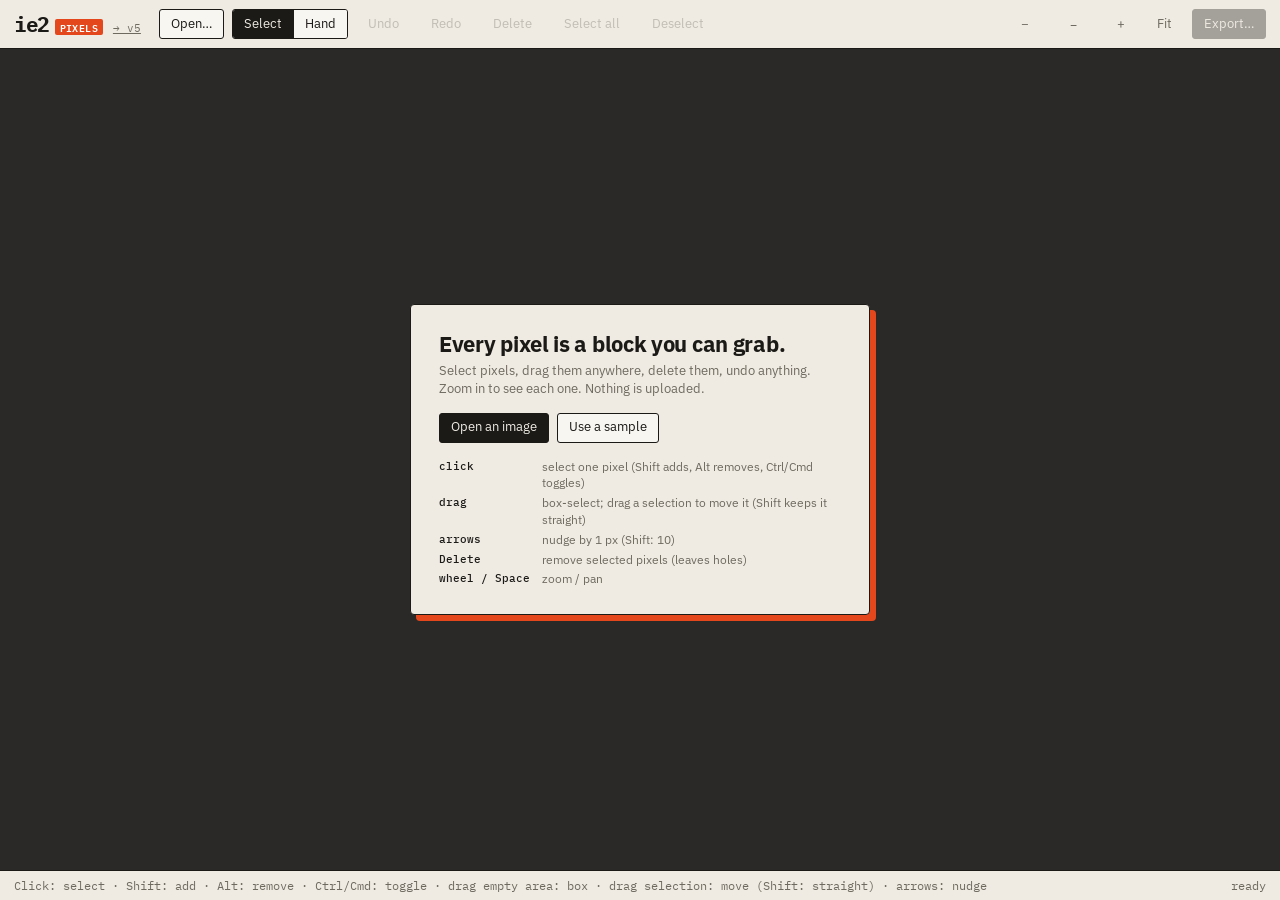
==== pixels/index.html @ 0f4d9f67 "pixels: make Shift/Alt/Ctrl selection work in Firefox — keyboard modifier state counts, browser text" ====
<!doctype html>
<html lang="en">
<head>
<meta charset="utf-8">
<meta name="viewport" content="width=device-width, initial-scale=1">
<title>ie2 pixels</title>
<meta name="description" content="Select, drag and delete individual pixels of an image. Runs in your browser; nothing is uploaded.">
<link rel="icon" href="data:image/svg+xml,%3Csvg xmlns='http://www.w3.org/2000/svg' viewBox='0 0 32 32'%3E%3Crect width='32' height='32' rx='6' fill='%231b1a17'/%3E%3Crect x='7' y='7' width='8' height='8' fill='%23e4471b'/%3E%3Crect x='17' y='7' width='8' height='8' fill='%23efebe3'/%3E%3Crect x='7' y='17' width='8' height='8' fill='%23efebe3'/%3E%3Crect x='19' y='19' width='8' height='8' fill='%23e4471b'/%3E%3C/svg%3E">
<link rel="preconnect" href="https://fonts.googleapis.com">
<link rel="preconnect" href="https://fonts.gstatic.com" crossorigin>
<link href="https://fonts.googleapis.com/css2?family=IBM+Plex+Mono:wght@400;500;600&family=IBM+Plex+Sans:wght@400;500;600;700&display=swap" rel="stylesheet">
<style>
:root {
  --paper: #efebe3; --card: #f8f6f1; --sunk: #e6e1d7; --ink: #1b1a17; --mute: #6f6a60; --faint: #9a9488;
  --rule: #d6d0c4; --acc: #e4471b; --stage: #2a2927;
  --sans: "IBM Plex Sans", system-ui, sans-serif; --mono: "IBM Plex Mono", ui-monospace, monospace;
  color-scheme: light;
}
* { box-sizing: border-box; }
html, body { height: 100%; margin: 0; }
body { -webkit-user-select: none; user-select: none; background: var(--paper); color: var(--ink); font: 13px/1.4 var(--sans); display: grid; grid-template-rows: auto minmax(0, 1fr) auto; overflow: hidden; }
button, input, select { font: inherit; color: inherit; }
button { cursor: pointer; }
.bar { display: flex; align-items: center; gap: 8px; padding: 9px 14px; border-bottom: 1.5px solid var(--ink); flex-wrap: wrap; }
.logo { display: flex; align-items: baseline; gap: 6px; margin-right: 10px; user-select: none; }
.logo b { font: 700 21px/1 var(--mono); letter-spacing: -1.5px; }
.logo span { font: 600 10px/1 var(--mono); background: var(--acc); color: #fff; padding: 3px 5px; border-radius: 2px; letter-spacing: .04em; }
.logo a { font: 400 11px/1 var(--mono); color: var(--mute); margin-left: 4px; }
.b { display: inline-flex; align-items: center; justify-content: center; gap: 6px; height: 30px; padding: 0 11px; border: 1.5px solid var(--ink); border-radius: 3px; background: var(--card); white-space: nowrap; user-select: none; }
.b:hover { background: #fff; }
.b.go { background: var(--ink); color: var(--paper); }
.b:disabled { opacity: .35; cursor: not-allowed; }
.b.q { border-color: transparent; background: transparent; color: var(--mute); }
.b.q:hover:not(:disabled) { color: var(--ink); background: var(--sunk); }
.seg { display: inline-flex; border: 1.5px solid var(--ink); border-radius: 3px; overflow: hidden; height: 30px; }
.seg button { border: 0; background: var(--card); padding: 0 11px; }
.seg button + button { border-left: 1.5px solid var(--ink); }
.seg button.on { background: var(--ink); color: var(--paper); }
.meta { font: 12px var(--mono); color: var(--mute); white-space: nowrap; overflow: hidden; text-overflow: ellipsis; min-width: 0; }
.grow { flex: 1; }
.stage { position: relative; overflow: hidden; background: var(--stage); touch-action: none; }
#view { position: absolute; inset: 0; width: 100%; height: 100%; display: block; cursor: crosshair; }
.stage.hand #view { cursor: grab; }
.stage.panning #view { cursor: grabbing; }
.stage.over-sel #view { cursor: move; }
.drop { position: absolute; inset: 0; display: grid; place-items: center; background: var(--stage); z-index: 5; }
.drop.gone { display: none; }
body.dragging .drop { display: grid; outline: 3px dashed var(--acc); outline-offset: -14px; }
.card { background: var(--paper); border: 1.5px solid var(--ink); box-shadow: 6px 6px 0 var(--acc); border-radius: 4px; padding: 26px 28px; max-width: 460px; }
.card h1 { margin: 0 0 6px; font: 700 22px/1.15 var(--sans); letter-spacing: -.3px; }
.card p { margin: 0 0 14px; color: var(--mute); }
.card .row { display: flex; gap: 8px; flex-wrap: wrap; }
.card dl { display: grid; grid-template-columns: auto 1fr; gap: 3px 12px; margin: 16px 0 0; font-size: 12px; color: var(--mute); }
.card dt { font: 500 11px var(--mono); color: var(--ink); }
.card dd { margin: 0; }
.exp { position: relative; display: inline-flex; }
.xpop { position: absolute; right: 0; top: calc(100% + 8px); z-index: 30; width: 310px; background: var(--card); border: 1.5px solid var(--ink); box-shadow: 4px 4px 0 var(--acc); border-radius: 4px; padding: 12px; display: grid; gap: 8px; }
.xpop[hidden] { display: none; }
.xpop h4 { margin: 0; font: 600 10.5px/1 var(--mono); letter-spacing: .12em; text-transform: uppercase; }
.xrow { display: grid; grid-template-columns: 82px minmax(0, 1fr); align-items: center; gap: 8px; font-size: 12px; color: var(--mute); }
.xrow[hidden] { display: none; }
.xrow select { height: 28px; font-size: 12px; border: 1px solid var(--ink); border-radius: 3px; background: var(--card); min-width: 0; }
.xrow .qv { display: grid; grid-template-columns: minmax(0, 1fr) 30px; gap: 6px; align-items: center; color: var(--ink); font: 12px var(--mono); }
.xrow input[type=color] { width: 44px; height: 26px; border: 1px solid var(--ink); border-radius: 3px; padding: 1px; background: var(--card); }
.xnote { margin: 0; color: var(--mute); font-size: 11.5px; line-height: 1.35; }
input[type=range] { accent-color: var(--acc); width: 100%; }
.foot { display: flex; align-items: center; gap: 14px; padding: 6px 14px; border-top: 1.5px solid var(--ink); font: 11.5px var(--mono); color: var(--mute); min-height: 30px; white-space: nowrap; overflow: hidden; }
.foot .hint { flex: 1; overflow: hidden; text-overflow: ellipsis; }
#status.err { color: var(--acc); }
.swatch { display: inline-block; width: 10px; height: 10px; border: 1px solid var(--ink); vertical-align: -1px; margin-right: 4px; }
@media (max-width: 760px) { .meta { order: 9; flex-basis: 100%; } .foot .hint { display: none; } }
</style>
</head>
<body>
<header class="bar">
  <div class="logo"><b>ie2</b><span>PIXELS</span><a href="../v5/">→ v5</a></div>
  <button class="b" id="open" type="button">Open…</button>
  <input id="file" type="file" accept="image/*" hidden>
  <div class="seg" id="tools"><button type="button" data-t="select" class="on" title="Select and move (V)">Select</button><button type="button" data-t="hand" title="Pan (H, or hold Space)">Hand</button></div>
  <button class="b q" id="undo" type="button" title="Undo (Ctrl/Cmd+Z)" disabled>Undo</button>
  <button class="b q" id="redo" type="button" title="Redo (Ctrl/Cmd+Shift+Z)" disabled>Redo</button>
  <button class="b q" id="del" type="button" title="Delete selected pixels (Delete)" disabled>Delete</button>
  <button class="b q" id="all" type="button" title="Select all (Ctrl/Cmd+A)" disabled>Select all</button>
  <button class="b q" id="none" type="button" title="Deselect (Esc)" disabled>Deselect</button>
  <div class="meta" id="meta"></div>
  <div class="grow"></div>
  <button class="b q" id="zout" type="button" title="Zoom out (−)">−</button>
  <span class="meta" id="zv" style="min-width:48px;text-align:center">–</span>
  <button class="b q" id="zin" type="button" title="Zoom in (+)">+</button>
  <button class="b q" id="zfit" type="button" title="Fit (F)">Fit</button>
  <div class="exp">
    <button class="b go" id="save" type="button" disabled>Export…</button>
    <div class="xpop" id="xpop" hidden>
      <h4>Save as</h4>
      <div class="xrow"><span>Format</span><select id="xfmt"><option value="png">PNG (keeps holes transparent)</option><option value="jpg">JPG</option></select></div>
      <div class="xrow xj"><span>Quality</span><span class="qv"><input id="xq" type="range" min="50" max="100" step="1" value="92" aria-label="JPG quality"><b id="xqv">92</b></span></div>
      <div class="xrow xj"><span>Colour</span><select id="xsub"><option value="444">4:4:4 · full colour (best)</option><option value="422">4:2:2 · half colour</option><option value="420">4:2:0 · quarter colour</option></select></div>
      <div class="xrow xj"><span>Hole fill</span><input id="xbg" type="color" value="#ffffff" aria-label="Colour for deleted pixels"></div>
      <p class="xnote xj" id="xnote">JPG can't store transparency, so deleted pixels are filled with this colour.</p>
      <button class="b go" id="xsave" type="button">Save file</button>
    </div>
  </div>
</header>

<section class="stage" id="stage">
  <canvas id="view" draggable="false"></canvas>
  <div class="drop" id="drop">
    <div class="card">
      <h1>Every pixel is a block you can grab.</h1>
      <p>Select pixels, drag them anywhere, delete them, undo anything. Zoom in to see each one. Nothing is uploaded.</p>
      <div class="row"><button class="b go" id="open2" type="button">Open an image</button><button class="b" id="sample" type="button">Use a sample</button></div>
      <dl>
        <dt>click</dt><dd>select one pixel (Shift adds, Alt removes, Ctrl/Cmd toggles)</dd>
        <dt>drag</dt><dd>box-select; drag a selection to move it (Shift keeps it straight)</dd>
        <dt>arrows</dt><dd>nudge by 1 px (Shift: 10)</dd>
        <dt>Delete</dt><dd>remove selected pixels (leaves holes)</dd>
        <dt>wheel / Space</dt><dd>zoom / pan</dd>
      </dl>
    </div>
  </div>
</section>

<footer class="foot">
  <span class="hint">Click: select · Shift: add · Alt: remove · Ctrl/Cmd: toggle · drag empty area: box · drag selection: move (Shift: straight) · arrows: nudge</span>
  <span id="hover"></span>
  <span id="selinfo"></span>
  <span id="status">ready</span>
</footer>

<script src="../v5/core.js?b=14"></script>
<script src="../v5/export.js?b=14"></script>
<script src="pixels.js?b=14"></script>
</body>
</html>
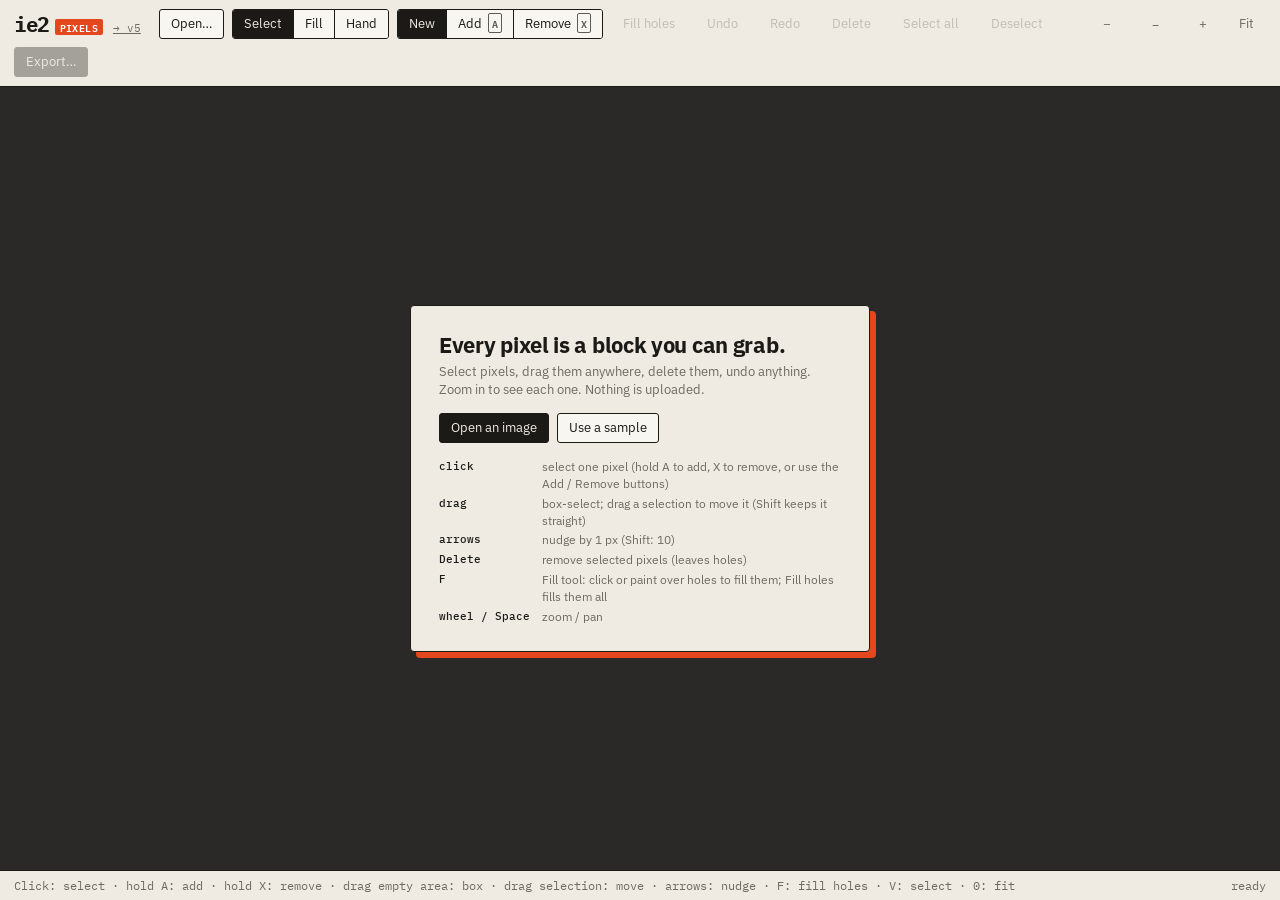
==== commit 5d14bb93: "pixels: Add/Remove selection buttons and hold-A / hold-X keys; Fill tool (brush over empty pixels, f" ====
--- a/pixels/index.html
+++ b/pixels/index.html
@@ -36,6 +36,12 @@
 .seg button { border: 0; background: var(--card); padding: 0 11px; }
 .seg button + button { border-left: 1.5px solid var(--ink); }
 .seg button.on { background: var(--ink); color: var(--paper); }
+kbd { font: 600 10px var(--mono); border: 1px solid currentColor; border-radius: 2px; padding: 0 3px; margin-left: 3px; opacity: .7; }
+.fopts { display: inline-flex; gap: 6px; align-items: center; }
+.fopts[hidden], .seg[hidden] { display: none; }
+.fopts select { height: 30px; border: 1.5px solid var(--ink); border-radius: 3px; background: var(--card); padding: 0 6px; }
+.fopts input[type=color] { width: 36px; height: 30px; border: 1.5px solid var(--ink); border-radius: 3px; padding: 1px; background: var(--card); }
+.stage.filling #view { cursor: cell; }
 .meta { font: 12px var(--mono); color: var(--mute); white-space: nowrap; overflow: hidden; text-overflow: ellipsis; min-width: 0; }
 .grow { flex: 1; }
 .stage { position: relative; overflow: hidden; background: var(--stage); touch-action: none; }
@@ -76,7 +82,14 @@
   <div class="logo"><b>ie2</b><span>PIXELS</span><a href="../v5/">→ v5</a></div>
   <button class="b" id="open" type="button">Open…</button>
   <input id="file" type="file" accept="image/*" hidden>
-  <div class="seg" id="tools"><button type="button" data-t="select" class="on" title="Select and move (V)">Select</button><button type="button" data-t="hand" title="Pan (H, or hold Space)">Hand</button></div>
+  <div class="seg" id="tools"><button type="button" data-t="select" class="on" title="Select and move (V)">Select</button><button type="button" data-t="fill" title="Fill empty pixels (F)">Fill</button><button type="button" data-t="hand" title="Pan (H, or hold Space)">Hand</button></div>
+  <div class="seg" id="smode" title="What a click or box does"><button type="button" data-m="replace" class="on" title="Click / box makes a new selection">New</button><button type="button" data-m="add" title="Click / box adds to the selection (or hold A)">Add <kbd>A</kbd></button><button type="button" data-m="sub" title="Click / box removes from the selection (or hold X)">Remove <kbd>X</kbd></button></div>
+  <div class="fopts" id="fopts" hidden>
+    <select id="brush" title="Brush size"><option value="1">1 px</option><option value="3">3 px</option><option value="7">7 px</option><option value="15">15 px</option><option value="31">31 px</option></select>
+    <select id="fsrc" title="What empty pixels are filled with"><option value="near">from surrounding colours</option><option value="colour">with a colour</option></select>
+    <input id="fcol" type="color" value="#ffffff" hidden aria-label="Fill colour">
+  </div>
+  <button class="b q" id="fillholes" type="button" title="Fill every empty pixel in the selection (or the whole image) from its surroundings" disabled>Fill holes</button>
   <button class="b q" id="undo" type="button" title="Undo (Ctrl/Cmd+Z)" disabled>Undo</button>
   <button class="b q" id="redo" type="button" title="Redo (Ctrl/Cmd+Shift+Z)" disabled>Redo</button>
   <button class="b q" id="del" type="button" title="Delete selected pixels (Delete)" disabled>Delete</button>
@@ -87,7 +100,7 @@
   <button class="b q" id="zout" type="button" title="Zoom out (−)">−</button>
   <span class="meta" id="zv" style="min-width:48px;text-align:center">–</span>
   <button class="b q" id="zin" type="button" title="Zoom in (+)">+</button>
-  <button class="b q" id="zfit" type="button" title="Fit (F)">Fit</button>
+  <button class="b q" id="zfit" type="button" title="Fit (0)">Fit</button>
   <div class="exp">
     <button class="b go" id="save" type="button" disabled>Export…</button>
     <div class="xpop" id="xpop" hidden>
@@ -110,10 +123,11 @@
       <p>Select pixels, drag them anywhere, delete them, undo anything. Zoom in to see each one. Nothing is uploaded.</p>
       <div class="row"><button class="b go" id="open2" type="button">Open an image</button><button class="b" id="sample" type="button">Use a sample</button></div>
       <dl>
-        <dt>click</dt><dd>select one pixel (Shift adds, Alt removes, Ctrl/Cmd toggles)</dd>
+        <dt>click</dt><dd>select one pixel (hold A to add, X to remove, or use the Add / Remove buttons)</dd>
         <dt>drag</dt><dd>box-select; drag a selection to move it (Shift keeps it straight)</dd>
         <dt>arrows</dt><dd>nudge by 1 px (Shift: 10)</dd>
         <dt>Delete</dt><dd>remove selected pixels (leaves holes)</dd>
+        <dt>F</dt><dd>Fill tool: click or paint over holes to fill them; Fill holes fills them all</dd>
         <dt>wheel / Space</dt><dd>zoom / pan</dd>
       </dl>
     </div>
@@ -121,14 +135,14 @@
 </section>
 
 <footer class="foot">
-  <span class="hint">Click: select · Shift: add · Alt: remove · Ctrl/Cmd: toggle · drag empty area: box · drag selection: move (Shift: straight) · arrows: nudge</span>
+  <span class="hint">Click: select · hold A: add · hold X: remove · drag empty area: box · drag selection: move · arrows: nudge · F: fill holes · V: select · 0: fit</span>
   <span id="hover"></span>
   <span id="selinfo"></span>
   <span id="status">ready</span>
 </footer>
 
-<script src="../v5/core.js?b=14"></script>
-<script src="../v5/export.js?b=14"></script>
-<script src="pixels.js?b=14"></script>
+<script src="../v5/core.js?b=15"></script>
+<script src="../v5/export.js?b=15"></script>
+<script src="pixels.js?b=15"></script>
 </body>
 </html>
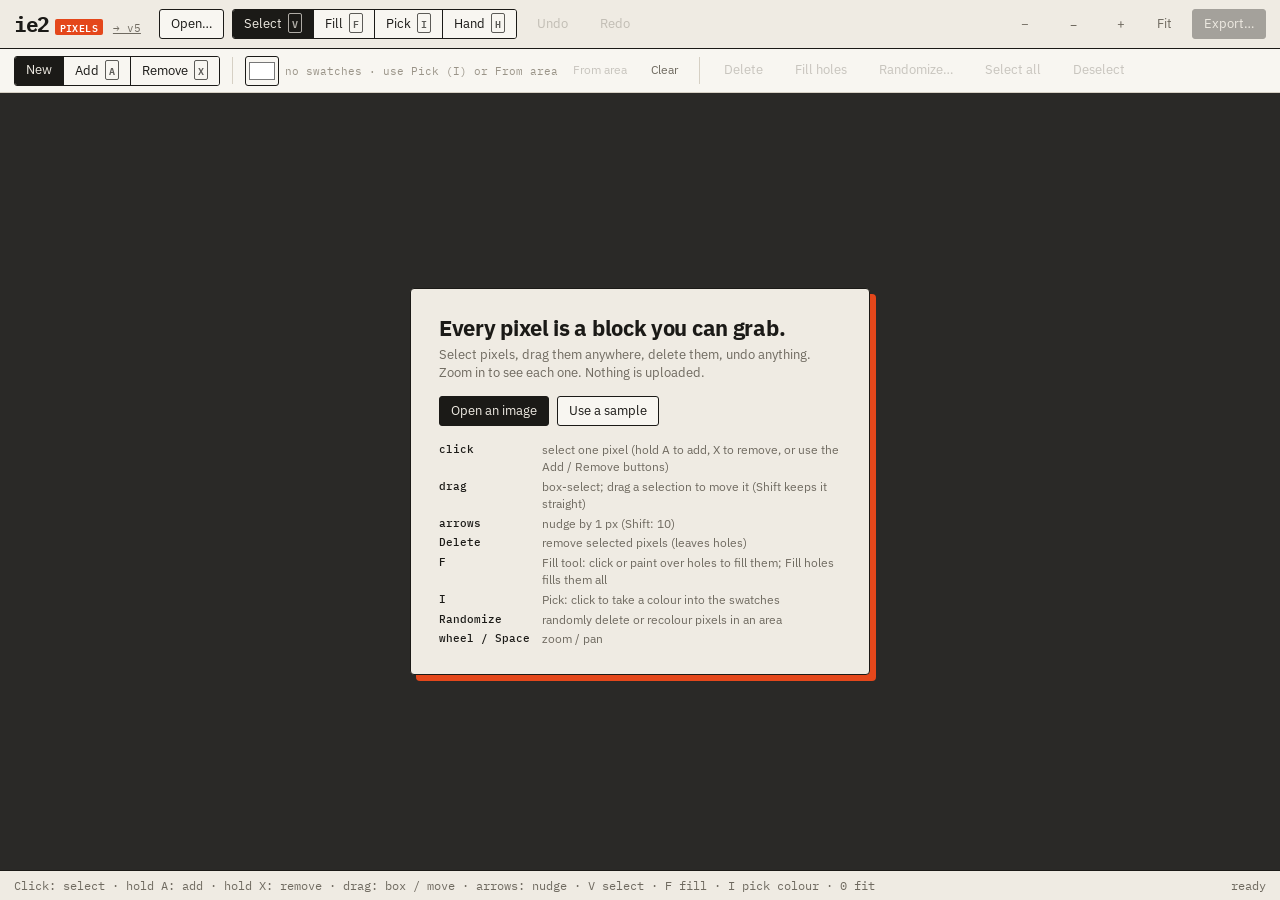
==== commit d61c8cbb: "pixels: colour picker and swatches (pick, from area, current colour), fills from swatches, Randomize" ====
--- a/pixels/index.html
+++ b/pixels/index.html
@@ -18,7 +18,7 @@
 }
 * { box-sizing: border-box; }
 html, body { height: 100%; margin: 0; }
-body { -webkit-user-select: none; user-select: none; background: var(--paper); color: var(--ink); font: 13px/1.4 var(--sans); display: grid; grid-template-rows: auto minmax(0, 1fr) auto; overflow: hidden; }
+body { -webkit-user-select: none; user-select: none; background: var(--paper); color: var(--ink); font: 13px/1.4 var(--sans); display: grid; grid-template-rows: auto auto minmax(0, 1fr) auto; overflow: hidden; }
 button, input, select { font: inherit; color: inherit; }
 button { cursor: pointer; }
 .bar { display: flex; align-items: center; gap: 8px; padding: 9px 14px; border-bottom: 1.5px solid var(--ink); flex-wrap: wrap; }
@@ -42,6 +42,19 @@
 .fopts select { height: 30px; border: 1.5px solid var(--ink); border-radius: 3px; background: var(--card); padding: 0 6px; }
 .fopts input[type=color] { width: 36px; height: 30px; border: 1.5px solid var(--ink); border-radius: 3px; padding: 1px; background: var(--card); }
 .stage.filling #view { cursor: cell; }
+.stage.picking #view { cursor: copy; }
+.bar.sub { border-bottom: 1px solid var(--rule); padding: 6px 14px; background: var(--card); min-height: 44px; }
+.sep { width: 1px; align-self: stretch; background: var(--rule); margin: 2px 4px; }
+.pal { display: inline-flex; align-items: center; gap: 6px; }
+.pal input[type=color] { width: 34px; height: 30px; border: 1.5px solid var(--ink); border-radius: 3px; padding: 1px; background: var(--card); cursor: pointer; }
+.sws { display: inline-flex; gap: 3px; flex-wrap: wrap; max-width: 330px; }
+.sws:empty::before { content: 'no swatches · use Pick (I) or From area'; font: 11px var(--mono); color: var(--faint); }
+.swc { width: 20px; height: 20px; border: 1px solid rgba(0,0,0,.35); border-radius: 3px; padding: 0; }
+.swc.on { outline: 2px solid var(--acc); outline-offset: 1px; }
+.b.sm { height: 26px; padding: 0 8px; font-size: 12px; }
+.xpop.left { left: 0; right: auto; }
+.row2 { display: flex; gap: 8px; }
+.row2 .b { flex: 1; }
 .meta { font: 12px var(--mono); color: var(--mute); white-space: nowrap; overflow: hidden; text-overflow: ellipsis; min-width: 0; }
 .grow { flex: 1; }
 .stage { position: relative; overflow: hidden; background: var(--stage); touch-action: none; }
@@ -82,19 +95,9 @@
   <div class="logo"><b>ie2</b><span>PIXELS</span><a href="../v5/">→ v5</a></div>
   <button class="b" id="open" type="button">Open…</button>
   <input id="file" type="file" accept="image/*" hidden>
-  <div class="seg" id="tools"><button type="button" data-t="select" class="on" title="Select and move (V)">Select</button><button type="button" data-t="fill" title="Fill empty pixels (F)">Fill</button><button type="button" data-t="hand" title="Pan (H, or hold Space)">Hand</button></div>
-  <div class="seg" id="smode" title="What a click or box does"><button type="button" data-m="replace" class="on" title="Click / box makes a new selection">New</button><button type="button" data-m="add" title="Click / box adds to the selection (or hold A)">Add <kbd>A</kbd></button><button type="button" data-m="sub" title="Click / box removes from the selection (or hold X)">Remove <kbd>X</kbd></button></div>
-  <div class="fopts" id="fopts" hidden>
-    <select id="brush" title="Brush size"><option value="1">1 px</option><option value="3">3 px</option><option value="7">7 px</option><option value="15">15 px</option><option value="31">31 px</option></select>
-    <select id="fsrc" title="What empty pixels are filled with"><option value="near">from surrounding colours</option><option value="colour">with a colour</option></select>
-    <input id="fcol" type="color" value="#ffffff" hidden aria-label="Fill colour">
-  </div>
-  <button class="b q" id="fillholes" type="button" title="Fill every empty pixel in the selection (or the whole image) from its surroundings" disabled>Fill holes</button>
+  <div class="seg" id="tools"><button type="button" data-t="select" class="on" title="Select and move (V)">Select <kbd>V</kbd></button><button type="button" data-t="fill" title="Fill empty pixels (F)">Fill <kbd>F</kbd></button><button type="button" data-t="pick" title="Pick a colour from the image into the swatches (I)">Pick <kbd>I</kbd></button><button type="button" data-t="hand" title="Pan (H, or hold Space)">Hand <kbd>H</kbd></button></div>
   <button class="b q" id="undo" type="button" title="Undo (Ctrl/Cmd+Z)" disabled>Undo</button>
   <button class="b q" id="redo" type="button" title="Redo (Ctrl/Cmd+Shift+Z)" disabled>Redo</button>
-  <button class="b q" id="del" type="button" title="Delete selected pixels (Delete)" disabled>Delete</button>
-  <button class="b q" id="all" type="button" title="Select all (Ctrl/Cmd+A)" disabled>Select all</button>
-  <button class="b q" id="none" type="button" title="Deselect (Esc)" disabled>Deselect</button>
   <div class="meta" id="meta"></div>
   <div class="grow"></div>
   <button class="b q" id="zout" type="button" title="Zoom out (−)">−</button>
@@ -114,6 +117,38 @@
     </div>
   </div>
 </header>
+<nav class="bar sub">
+  <div class="seg" id="smode" title="What a click or box does"><button type="button" data-m="replace" class="on" title="Click / box makes a new selection">New</button><button type="button" data-m="add" title="Click / box adds to the selection (or hold A)">Add <kbd>A</kbd></button><button type="button" data-m="sub" title="Click / box removes from the selection (or hold X)">Remove <kbd>X</kbd></button></div>
+  <div class="fopts" id="fopts" hidden>
+    <select id="brush" title="Brush size"><option value="1">1 px</option><option value="3">3 px</option><option value="7">7 px</option><option value="15">15 px</option><option value="31">31 px</option></select>
+    <select id="fsrc" title="What empty pixels are filled with"><option value="near">from surrounding colours</option><option value="colour">with the current colour</option><option value="swatches">with random swatches</option></select>
+  </div>
+  <span class="sep"></span>
+  <div class="pal" title="Swatches: click to use, right-click to remove">
+    <input id="fcol" type="color" value="#ffffff" aria-label="Current colour" title="Current colour">
+    <div class="sws" id="sws"></div>
+    <button class="b q sm" id="swarea" type="button" title="Fill the swatches with the main colours of the selection (or the whole image)" disabled>From area</button>
+    <button class="b q sm" id="swclear" type="button" title="Remove all swatches">Clear</button>
+  </div>
+  <span class="sep"></span>
+  <button class="b q" id="del" type="button" title="Delete selected pixels (Delete)" disabled>Delete</button>
+  <button class="b q" id="fillholes" type="button" title="Fill every empty pixel in the selection (or the whole image) from its surroundings" disabled>Fill holes</button>
+  <div class="exp">
+    <button class="b q" id="rnd" type="button" title="Randomly delete or replace pixels in the selection (or the whole image)" disabled>Randomize…</button>
+    <div class="xpop left" id="rpop" hidden>
+      <h4>Randomize pixels</h4>
+      <p class="xnote" id="rarea"></p>
+      <div class="xrow"><span>Amount</span><span class="qv"><input id="ramt" type="range" min="1" max="100" step="1" value="30" aria-label="Share of pixels changed"><b id="ramtv">30%</b></span></div>
+      <div class="xrow"><span>Deleted</span><span class="qv"><input id="rdel" type="range" min="0" max="100" step="1" value="30" aria-label="Share of changed pixels deleted"><b id="rdelv">30%</b></span></div>
+      <div class="xrow"><span>Replace with</span><select id="rsrc"><option value="near">nearby pixels</option><option value="swatches">swatches</option><option value="mix">nearby + swatches</option></select></div>
+      <div class="xrow"><span>Reach</span><span class="qv"><input id="rreach" type="range" min="1" max="40" step="1" value="4" aria-label="How far replacement colours come from"><b id="rreachv">4</b></span></div>
+      <p class="xnote">Of the pixels it picks, “Deleted” become empty and the rest take a colour from a random pixel within “Reach”, or from your swatches.</p>
+      <div class="row2"><button class="b go" id="rapply" type="button">Apply</button><button class="b" id="rroll" type="button" title="Undo the last randomize and roll new dice" disabled>Re-roll</button></div>
+    </div>
+  </div>
+  <button class="b q" id="all" type="button" title="Select all (Ctrl/Cmd+A)" disabled>Select all</button>
+  <button class="b q" id="none" type="button" title="Deselect (Esc)" disabled>Deselect</button>
+</nav>
 
 <section class="stage" id="stage">
   <canvas id="view" draggable="false"></canvas>
@@ -128,6 +163,8 @@
         <dt>arrows</dt><dd>nudge by 1 px (Shift: 10)</dd>
         <dt>Delete</dt><dd>remove selected pixels (leaves holes)</dd>
         <dt>F</dt><dd>Fill tool: click or paint over holes to fill them; Fill holes fills them all</dd>
+        <dt>I</dt><dd>Pick: click to take a colour into the swatches</dd>
+        <dt>Randomize</dt><dd>randomly delete or recolour pixels in an area</dd>
         <dt>wheel / Space</dt><dd>zoom / pan</dd>
       </dl>
     </div>
@@ -135,14 +172,14 @@
 </section>
 
 <footer class="foot">
-  <span class="hint">Click: select · hold A: add · hold X: remove · drag empty area: box · drag selection: move · arrows: nudge · F: fill holes · V: select · 0: fit</span>
+  <span class="hint">Click: select · hold A: add · hold X: remove · drag: box / move · arrows: nudge · V select · F fill · I pick colour · 0 fit</span>
   <span id="hover"></span>
   <span id="selinfo"></span>
   <span id="status">ready</span>
 </footer>
 
-<script src="../v5/core.js?b=15"></script>
-<script src="../v5/export.js?b=15"></script>
-<script src="pixels.js?b=15"></script>
+<script src="../v5/core.js?b=17"></script>
+<script src="../v5/export.js?b=17"></script>
+<script src="pixels.js?b=17"></script>
 </body>
 </html>
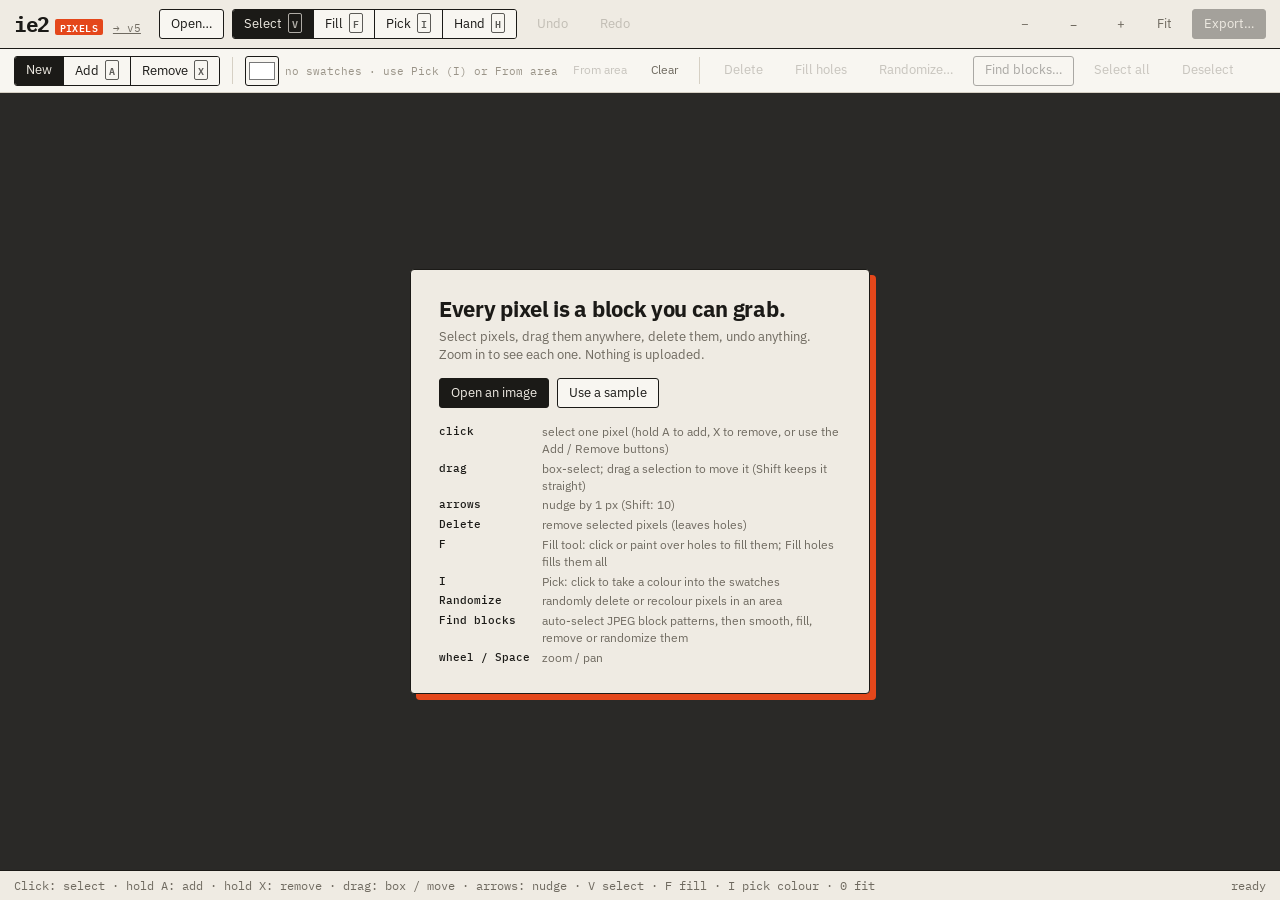
==== commit 6a85177f: "pixels: Find blocks — auto-select JPEG block patterns, then smooth, fill, remove or randomize Co-Aut" ====
--- a/pixels/index.html
+++ b/pixels/index.html
@@ -55,6 +55,11 @@
 .xpop.left { left: 0; right: auto; }
 .row2 { display: flex; gap: 8px; }
 .row2 .b { flex: 1; }
+.row4 { display: grid; grid-template-columns: repeat(4, minmax(0, 1fr)); gap: 6px; }
+.row4 .b { padding: 0 4px; font-size: 12px; }
+.xpop.wide { width: 360px; max-width: calc(100vw - 24px); }
+.xrow.chk { grid-template-columns: auto minmax(0, 1fr); cursor: pointer; color: var(--ink); }
+.xnote.res { color: var(--ink); font: 11.5px/1.4 var(--mono); }
 .meta { font: 12px var(--mono); color: var(--mute); white-space: nowrap; overflow: hidden; text-overflow: ellipsis; min-width: 0; }
 .grow { flex: 1; }
 .stage { position: relative; overflow: hidden; background: var(--stage); touch-action: none; }
@@ -146,6 +151,23 @@
       <div class="row2"><button class="b go" id="rapply" type="button">Apply</button><button class="b" id="rroll" type="button" title="Undo the last randomize and roll new dice" disabled>Re-roll</button></div>
     </div>
   </div>
+  <div class="exp">
+    <button class="b" id="fb" type="button" title="Search the image for JPEG block patterns and select them" disabled>Find blocks…</button>
+    <div class="xpop left wide" id="fbpop" hidden>
+      <h4>Find JPEG blocks</h4>
+      <p class="xnote">Scans every 8×8 JPEG block for the two kinds of damage: striped / checkered “barcode” blocks, and flat blocks that step in brightness at the block border. Matches become the selection (New / Add / Remove apply).</p>
+      <div class="xrow"><span>Sensitivity</span><span class="qv"><input id="fbsens" type="range" min="0" max="100" step="1" value="50" aria-label="Sensitivity"><b id="fbsensv">50</b></span></div>
+      <div class="xrow"><span>Look for</span><select id="fbkind"><option value="both">stripes + flat steps</option><option value="stripes">stripes / checkers only</option><option value="steps">flat steps only</option></select></div>
+      <div class="xrow"><span>Grow</span><span class="qv"><input id="fbgrow" type="range" min="0" max="6" step="1" value="1" aria-label="Grow the found areas"><b id="fbgrowv">1 px</b></span></div>
+      <label class="xrow chk"><input id="fbwithin" type="checkbox"><span>Only search inside the current selection</span></label>
+      <button class="b go" id="fbfind" type="button">Find &amp; select</button>
+      <p class="xnote res" id="fbres">Nothing searched yet.</p>
+      <h4>Then</h4>
+      <div class="row4"><button class="b" id="fbsmooth" type="button" title="Blur the selected pixels into each other and their surroundings" disabled>Smooth</button><button class="b" id="fbfill" type="button" title="Replace the selected pixels using the fill source below" disabled>Fill</button><button class="b" id="fbdel" type="button" title="Delete the selected pixels" disabled>Remove</button><button class="b" id="fbrnd" type="button" title="Open Randomize for the selected pixels" disabled>Randomize…</button></div>
+      <div class="xrow"><span>Smooth radius</span><span class="qv"><input id="fbsig" type="range" min="1" max="8" step="0.5" value="2" aria-label="Smooth radius"><b id="fbsigv">2 px</b></span></div>
+      <div class="xrow"><span>Fill from</span><select id="fbsrc"><option value="near">surrounding colours</option><option value="colour">the current colour</option><option value="swatches">random swatches</option></select></div>
+    </div>
+  </div>
   <button class="b q" id="all" type="button" title="Select all (Ctrl/Cmd+A)" disabled>Select all</button>
   <button class="b q" id="none" type="button" title="Deselect (Esc)" disabled>Deselect</button>
 </nav>
@@ -165,6 +187,7 @@
         <dt>F</dt><dd>Fill tool: click or paint over holes to fill them; Fill holes fills them all</dd>
         <dt>I</dt><dd>Pick: click to take a colour into the swatches</dd>
         <dt>Randomize</dt><dd>randomly delete or recolour pixels in an area</dd>
+        <dt>Find blocks</dt><dd>auto-select JPEG block patterns, then smooth, fill, remove or randomize them</dd>
         <dt>wheel / Space</dt><dd>zoom / pan</dd>
       </dl>
     </div>
@@ -178,8 +201,8 @@
   <span id="status">ready</span>
 </footer>
 
-<script src="../v5/core.js?b=17"></script>
-<script src="../v5/export.js?b=17"></script>
-<script src="pixels.js?b=17"></script>
+<script src="../v5/core.js?b=18"></script>
+<script src="../v5/export.js?b=18"></script>
+<script src="pixels.js?b=18"></script>
 </body>
 </html>
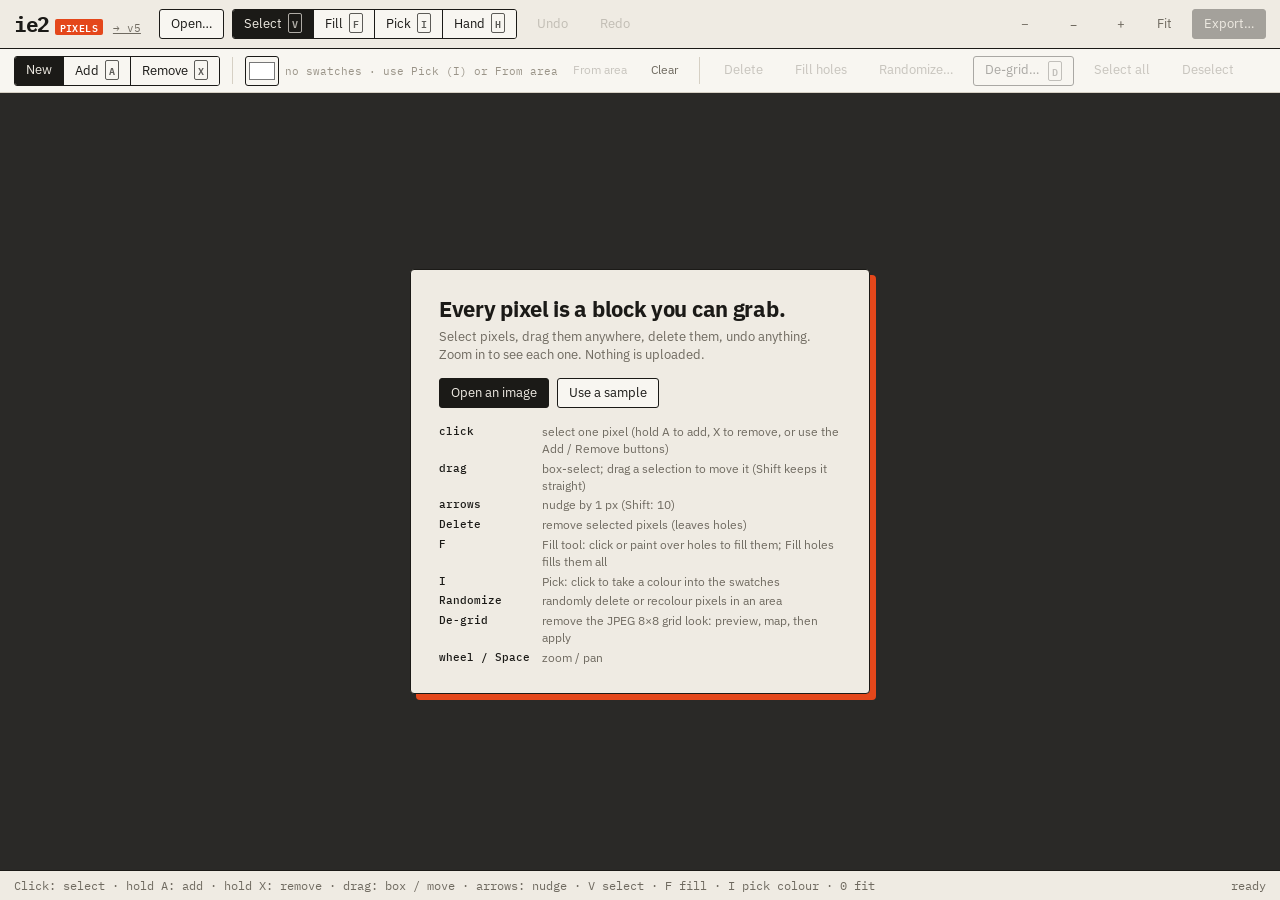
==== commit 37b1863a: "pixels: De-grid — remove the JPEG 8x8 grid look by re-texturing, replaces Find blocks Measures the g" ====
--- a/pixels/index.html
+++ b/pixels/index.html
@@ -60,6 +60,14 @@
 .xpop.wide { width: 360px; max-width: calc(100vw - 24px); }
 .xrow.chk { grid-template-columns: auto minmax(0, 1fr); cursor: pointer; color: var(--ink); }
 .xnote.res { color: var(--ink); font: 11.5px/1.4 var(--mono); }
+.dock { position: absolute; top: 10px; right: 10px; width: 330px; max-width: calc(100% - 20px); max-height: calc(100% - 20px); overflow: auto; z-index: 5; background: var(--card); border: 1.5px solid var(--ink); border-radius: 4px; box-shadow: 0 8px 24px rgba(0,0,0,.18); padding: 12px; display: grid; gap: 8px; }
+.dock[hidden] { display: none; }
+.dhead { display: flex; align-items: center; justify-content: space-between; }
+.dhead h4 { margin: 0; }
+.dock .wide { width: 100%; }
+.seg.full { display: flex; } .seg.full button { flex: 1; }
+.key { display: inline-block; width: 10px; height: 10px; border-radius: 2px; vertical-align: -1px; }
+.key.k1 { background: rgba(228,71,27,.75); } .key.k2 { background: rgba(30,170,220,.85); }
 .meta { font: 12px var(--mono); color: var(--mute); white-space: nowrap; overflow: hidden; text-overflow: ellipsis; min-width: 0; }
 .grow { flex: 1; }
 .stage { position: relative; overflow: hidden; background: var(--stage); touch-action: none; }
@@ -151,29 +159,28 @@
       <div class="row2"><button class="b go" id="rapply" type="button">Apply</button><button class="b" id="rroll" type="button" title="Undo the last randomize and roll new dice" disabled>Re-roll</button></div>
     </div>
   </div>
-  <div class="exp">
-    <button class="b" id="fb" type="button" title="Search the image for JPEG block patterns and select them" disabled>Find blocks…</button>
-    <div class="xpop left wide" id="fbpop" hidden>
-      <h4>Find JPEG blocks</h4>
-      <p class="xnote">Scans every 8×8 JPEG block for the two kinds of damage: striped / checkered “barcode” blocks, and flat blocks that step in brightness at the block border. Matches become the selection (New / Add / Remove apply).</p>
-      <div class="xrow"><span>Sensitivity</span><span class="qv"><input id="fbsens" type="range" min="0" max="100" step="1" value="50" aria-label="Sensitivity"><b id="fbsensv">50</b></span></div>
-      <div class="xrow"><span>Look for</span><select id="fbkind"><option value="both">stripes + flat steps</option><option value="stripes">stripes / checkers only</option><option value="steps">flat steps only</option></select></div>
-      <div class="xrow"><span>Grow</span><span class="qv"><input id="fbgrow" type="range" min="0" max="6" step="1" value="1" aria-label="Grow the found areas"><b id="fbgrowv">1 px</b></span></div>
-      <label class="xrow chk"><input id="fbwithin" type="checkbox"><span>Only search inside the current selection</span></label>
-      <button class="b go" id="fbfind" type="button">Find &amp; select</button>
-      <p class="xnote res" id="fbres">Nothing searched yet.</p>
-      <h4>Then</h4>
-      <div class="row4"><button class="b" id="fbsmooth" type="button" title="Blur the selected pixels into each other and their surroundings" disabled>Smooth</button><button class="b" id="fbfill" type="button" title="Replace the selected pixels using the fill source below" disabled>Fill</button><button class="b" id="fbdel" type="button" title="Delete the selected pixels" disabled>Remove</button><button class="b" id="fbrnd" type="button" title="Open Randomize for the selected pixels" disabled>Randomize…</button></div>
-      <div class="xrow"><span>Smooth radius</span><span class="qv"><input id="fbsig" type="range" min="1" max="8" step="0.5" value="2" aria-label="Smooth radius"><b id="fbsigv">2 px</b></span></div>
-      <div class="xrow"><span>Fill from</span><select id="fbsrc"><option value="near">surrounding colours</option><option value="colour">the current colour</option><option value="swatches">random swatches</option></select></div>
-    </div>
-  </div>
+  <button class="b" id="dg" type="button" title="Remove the JPEG 8×8 grid look (D)" disabled>De-grid… <kbd>D</kbd></button>
   <button class="b q" id="all" type="button" title="Select all (Ctrl/Cmd+A)" disabled>Select all</button>
   <button class="b q" id="none" type="button" title="Deselect (Esc)" disabled>Deselect</button>
 </nav>
 
 <section class="stage" id="stage">
   <canvas id="view" draggable="false"></canvas>
+  <aside class="dock" id="dgpop" hidden>
+    <div class="dhead"><h4>De-grid · JPEG blocks</h4><button class="b q sm" id="dgclose" type="button" title="Close (keeps the preview until you Apply or Cancel)">✕</button></div>
+    <p class="xnote">Finds the JPEG 8×8 grid and replaces the stamped texture inside each cell with continuous grain of the same strength and grain size. Light, shading, colour, lines and edges stay. Nothing is blurred and no pixels are copied.</p>
+    <button class="b go wide" id="dgrun" type="button">Preview</button>
+    <p class="xnote res" id="dgres">Not run yet.</p>
+    <div class="seg full" id="dgview" role="group" aria-label="Show"><button type="button" data-v="orig">Original</button><button type="button" data-v="result" class="on">Result</button><button type="button" data-v="map">Map</button></div>
+    <p class="xnote"><i class="key k1"></i> grid found, re-textured &nbsp; <i class="key k2"></i> kept (lines, edges). Hold <kbd>C</kbd> to flip to the original.</p>
+    <div class="xrow"><span>Strength</span><span class="qv"><input id="dgstr" type="range" min="0" max="100" step="5" value="100" aria-label="Strength"><b id="dgstrv">100%</b></span></div>
+    <div class="xrow"><span>Grain amount</span><span class="qv"><input id="dgamt" type="range" min="50" max="150" step="5" value="100" aria-label="Grain amount"><b id="dgamtv">100%</b></span></div>
+    <div class="xrow"><span>Grain size</span><span class="qv"><input id="dgsize" type="range" min="50" max="200" step="5" value="100" aria-label="Grain size"><b id="dgsizev">100%</b></span></div>
+    <div class="xrow"><span>Keep detail</span><span class="qv"><input id="dgprot" type="range" min="1" max="5" step="0.25" value="2.5" aria-label="Keep detail"><b id="dgprotv">2.5</b></span></div>
+    <label class="xrow chk"><input id="dgsel" type="checkbox"><span>Only inside the selection (soft edge)</span></label>
+    <div class="row2"><button class="b" id="dgseed" type="button" title="Same settings, new random grain" disabled>New grain</button><button class="b" id="dgselect" type="button" title="Select where the grid was found (New / Add / Remove apply)" disabled>Select grid areas</button></div>
+    <div class="row2"><button class="b" id="dgcancel" type="button" disabled>Cancel</button><button class="b go" id="dgapply" type="button" disabled>Apply</button></div>
+  </aside>
   <div class="drop" id="drop">
     <div class="card">
       <h1>Every pixel is a block you can grab.</h1>
@@ -187,7 +194,7 @@
         <dt>F</dt><dd>Fill tool: click or paint over holes to fill them; Fill holes fills them all</dd>
         <dt>I</dt><dd>Pick: click to take a colour into the swatches</dd>
         <dt>Randomize</dt><dd>randomly delete or recolour pixels in an area</dd>
-        <dt>Find blocks</dt><dd>auto-select JPEG block patterns, then smooth, fill, remove or randomize them</dd>
+        <dt>De-grid</dt><dd>remove the JPEG 8×8 grid look: preview, map, then apply</dd>
         <dt>wheel / Space</dt><dd>zoom / pan</dd>
       </dl>
     </div>
@@ -201,8 +208,9 @@
   <span id="status">ready</span>
 </footer>
 
-<script src="../v5/core.js?b=18"></script>
-<script src="../v5/export.js?b=18"></script>
-<script src="pixels.js?b=18"></script>
+<script src="../v5/core.js?b=20"></script>
+<script src="../v5/export.js?b=20"></script>
+<script src="degrid.js?b=20"></script>
+<script src="pixels.js?b=20"></script>
 </body>
 </html>
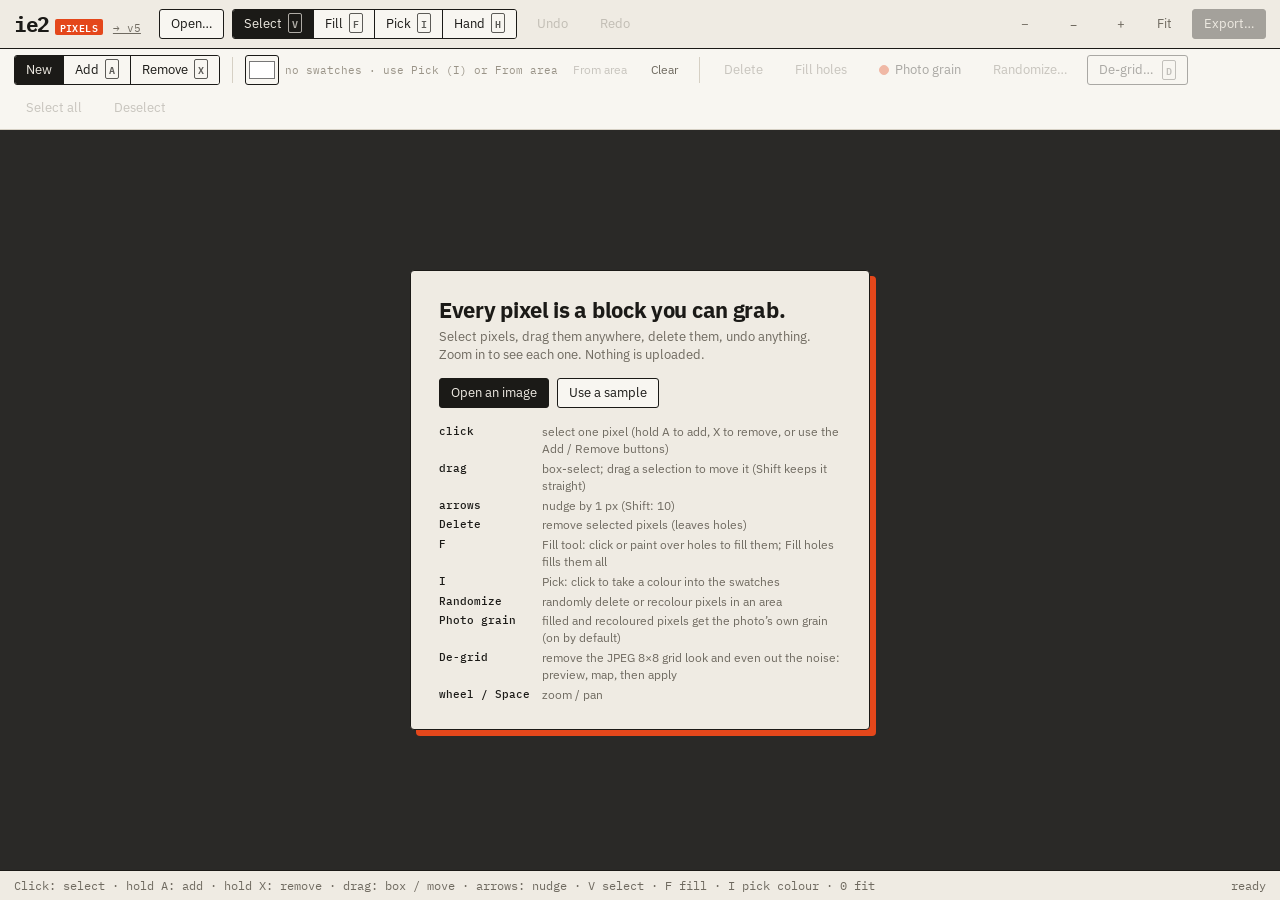
==== commit 90f47120: "pixels: even noise across the photo — De-grid matches the photo's own grain level, Photo grain for f" ====
--- a/pixels/index.html
+++ b/pixels/index.html
@@ -67,7 +67,9 @@
 .dock .wide { width: 100%; }
 .seg.full { display: flex; } .seg.full button { flex: 1; }
 .key { display: inline-block; width: 10px; height: 10px; border-radius: 2px; vertical-align: -1px; }
-.key.k1 { background: rgba(228,71,27,.75); } .key.k2 { background: rgba(30,170,220,.85); }
+.key.k1 { background: rgba(228,71,27,.75); } .key.k2 { background: rgba(30,170,220,.85); } .key.k3 { background: rgba(245,200,40,.85); }
+.b.tg::before { content: ''; width: 8px; height: 8px; border-radius: 50%; border: 1.5px solid currentColor; }
+.b.tg.on { color: var(--ink); } .b.tg.on::before { background: var(--acc); border-color: var(--acc); }
 .meta { font: 12px var(--mono); color: var(--mute); white-space: nowrap; overflow: hidden; text-overflow: ellipsis; min-width: 0; }
 .grow { flex: 1; }
 .stage { position: relative; overflow: hidden; background: var(--stage); touch-action: none; }
@@ -146,6 +148,7 @@
   <span class="sep"></span>
   <button class="b q" id="del" type="button" title="Delete selected pixels (Delete)" disabled>Delete</button>
   <button class="b q" id="fillholes" type="button" title="Fill every empty pixel in the selection (or the whole image) from its surroundings" disabled>Fill holes</button>
+  <button class="b q tg" id="grain" type="button" aria-pressed="true" title="Photo grain: Fill, Fill holes and Randomize give the pixels they make the photo’s own grain (same strength per brightness, same grain size), so they don’t look smooth or speckled. Click to turn off for plain colours." disabled>Photo grain</button>
   <div class="exp">
     <button class="b q" id="rnd" type="button" title="Randomly delete or replace pixels in the selection (or the whole image)" disabled>Randomize…</button>
     <div class="xpop left" id="rpop" hidden>
@@ -155,7 +158,7 @@
       <div class="xrow"><span>Deleted</span><span class="qv"><input id="rdel" type="range" min="0" max="100" step="1" value="30" aria-label="Share of changed pixels deleted"><b id="rdelv">30%</b></span></div>
       <div class="xrow"><span>Replace with</span><select id="rsrc"><option value="near">nearby pixels</option><option value="swatches">swatches</option><option value="mix">nearby + swatches</option></select></div>
       <div class="xrow"><span>Reach</span><span class="qv"><input id="rreach" type="range" min="1" max="40" step="1" value="4" aria-label="How far replacement colours come from"><b id="rreachv">4</b></span></div>
-      <p class="xnote">Of the pixels it picks, “Deleted” become empty and the rest take a colour from a random pixel within “Reach”, or from your swatches.</p>
+      <p class="xnote">Of the pixels it picks, “Deleted” become empty and the rest take a colour from a random pixel within “Reach”, or from your swatches. With Photo grain on, a new colour is the smooth colour there plus grain matched to the photo, so it doesn’t leave stray dots.</p>
       <div class="row2"><button class="b go" id="rapply" type="button">Apply</button><button class="b" id="rroll" type="button" title="Undo the last randomize and roll new dice" disabled>Re-roll</button></div>
     </div>
   </div>
@@ -168,14 +171,15 @@
   <canvas id="view" draggable="false"></canvas>
   <aside class="dock" id="dgpop" hidden>
     <div class="dhead"><h4>De-grid · JPEG blocks</h4><button class="b q sm" id="dgclose" type="button" title="Close (keeps the preview until you Apply or Cancel)">✕</button></div>
-    <p class="xnote">Finds the JPEG 8×8 grid and replaces the stamped texture inside each cell with continuous grain of the same strength and grain size. Light, shading, colour, lines and edges stay. Nothing is blurred and no pixels are copied.</p>
+    <p class="xnote">Finds the JPEG 8×8 grid and replaces the stamped texture inside each cell with continuous grain at the photo’s own level for that brightness. Areas JPEG left too quiet get grain added; areas that are already fine and real texture are left alone. Light, shading, colour, lines and edges stay. Nothing is blurred and no pixels are copied.</p>
     <button class="b go wide" id="dgrun" type="button">Preview</button>
     <p class="xnote res" id="dgres">Not run yet.</p>
     <div class="seg full" id="dgview" role="group" aria-label="Show"><button type="button" data-v="orig">Original</button><button type="button" data-v="result" class="on">Result</button><button type="button" data-v="map">Map</button></div>
-    <p class="xnote"><i class="key k1"></i> grid found, re-textured &nbsp; <i class="key k2"></i> kept (lines, edges). Hold <kbd>C</kbd> to flip to the original.</p>
+    <p class="xnote"><i class="key k1"></i> grid found, re-textured &nbsp; <i class="key k3"></i> too quiet, grain added &nbsp; <i class="key k2"></i> kept (lines, edges). Hold <kbd>C</kbd> to flip to the original.</p>
     <div class="xrow"><span>Strength</span><span class="qv"><input id="dgstr" type="range" min="0" max="100" step="5" value="100" aria-label="Strength"><b id="dgstrv">100%</b></span></div>
     <div class="xrow"><span>Grain amount</span><span class="qv"><input id="dgamt" type="range" min="50" max="150" step="5" value="100" aria-label="Grain amount"><b id="dgamtv">100%</b></span></div>
     <div class="xrow"><span>Grain size</span><span class="qv"><input id="dgsize" type="range" min="50" max="200" step="5" value="100" aria-label="Grain size"><b id="dgsizev">100%</b></span></div>
+    <div class="xrow"><span>Even out noise</span><span class="qv"><input id="dgeven" type="range" min="0" max="100" step="5" value="100" aria-label="Even out noise"><b id="dgevenv">100%</b></span></div>
     <div class="xrow"><span>Keep detail</span><span class="qv"><input id="dgprot" type="range" min="1" max="5" step="0.25" value="2.5" aria-label="Keep detail"><b id="dgprotv">2.5</b></span></div>
     <label class="xrow chk"><input id="dgsel" type="checkbox"><span>Only inside the selection (soft edge)</span></label>
     <div class="row2"><button class="b" id="dgseed" type="button" title="Same settings, new random grain" disabled>New grain</button><button class="b" id="dgselect" type="button" title="Select where the grid was found (New / Add / Remove apply)" disabled>Select grid areas</button></div>
@@ -194,7 +198,8 @@
         <dt>F</dt><dd>Fill tool: click or paint over holes to fill them; Fill holes fills them all</dd>
         <dt>I</dt><dd>Pick: click to take a colour into the swatches</dd>
         <dt>Randomize</dt><dd>randomly delete or recolour pixels in an area</dd>
-        <dt>De-grid</dt><dd>remove the JPEG 8×8 grid look: preview, map, then apply</dd>
+        <dt>Photo grain</dt><dd>filled and recoloured pixels get the photo’s own grain (on by default)</dd>
+        <dt>De-grid</dt><dd>remove the JPEG 8×8 grid look and even out the noise: preview, map, then apply</dd>
         <dt>wheel / Space</dt><dd>zoom / pan</dd>
       </dl>
     </div>
@@ -208,9 +213,9 @@
   <span id="status">ready</span>
 </footer>
 
-<script src="../v5/core.js?b=20"></script>
-<script src="../v5/export.js?b=20"></script>
-<script src="degrid.js?b=20"></script>
-<script src="pixels.js?b=20"></script>
+<script src="../v5/core.js?b=21"></script>
+<script src="../v5/export.js?b=21"></script>
+<script src="degrid.js?b=21"></script>
+<script src="pixels.js?b=21"></script>
 </body>
 </html>
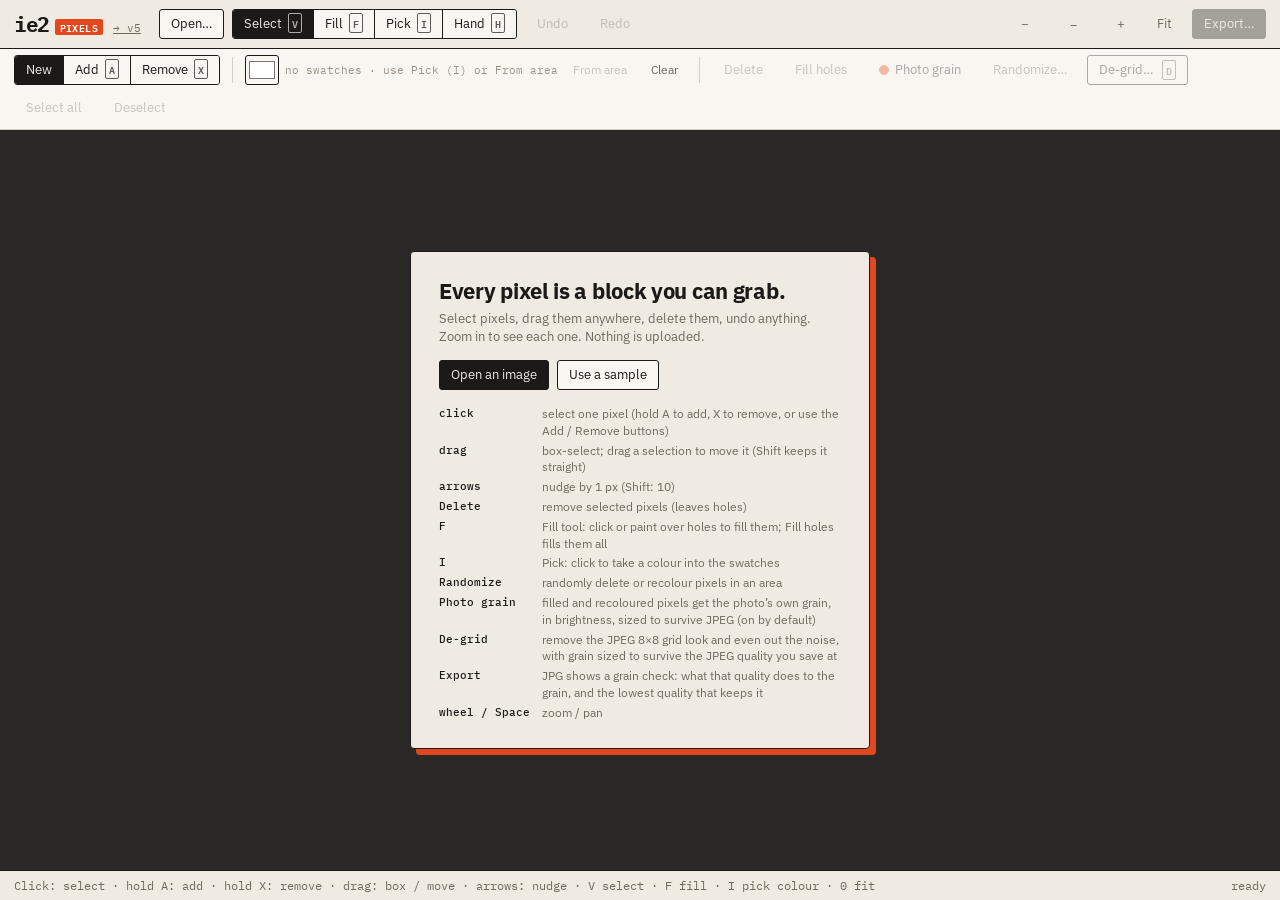
==== commit 381cbe77: "pixels: grain built to survive JPEG — survival-sized brightness grain, boundary-aware JPG export, gr" ====
--- a/pixels/index.html
+++ b/pixels/index.html
@@ -128,6 +128,8 @@
       <div class="xrow xj"><span>Colour</span><select id="xsub"><option value="444">4:4:4 · full colour (best)</option><option value="422">4:2:2 · half colour</option><option value="420">4:2:0 · quarter colour</option></select></div>
       <div class="xrow xj"><span>Hole fill</span><input id="xbg" type="color" value="#ffffff" aria-label="Colour for deleted pixels"></div>
       <p class="xnote xj" id="xnote">JPG can't store transparency, so deleted pixels are filled with this colour.</p>
+      <p class="xnote res xj" id="xchk">Grain check runs when you pick JPG.</p>
+      <button class="b sm xj" id="xuse" type="button" hidden>Use q—</button>
       <button class="b go" id="xsave" type="button">Save file</button>
     </div>
   </div>
@@ -171,14 +173,15 @@
   <canvas id="view" draggable="false"></canvas>
   <aside class="dock" id="dgpop" hidden>
     <div class="dhead"><h4>De-grid · JPEG blocks</h4><button class="b q sm" id="dgclose" type="button" title="Close (keeps the preview until you Apply or Cancel)">✕</button></div>
-    <p class="xnote">Finds the JPEG 8×8 grid and replaces the stamped texture inside each cell with continuous grain at the photo’s own level for that brightness. Areas JPEG left too quiet get grain added; areas that are already fine and real texture are left alone. Light, shading, colour, lines and edges stay. Nothing is blurred and no pixels are copied.</p>
+    <p class="xnote">Finds the JPEG 8×8 grid and replaces the stamped texture inside each cell with continuous grain at the photo’s own level for that brightness, sized so it survives a JPEG save at the quality below (the same as the export’s JPG quality). Areas JPEG left too quiet get grain added; areas that are already fine and real texture are left alone. Light, shading, colour, lines and edges stay. Nothing is blurred and no pixels are copied.</p>
     <button class="b go wide" id="dgrun" type="button">Preview</button>
     <p class="xnote res" id="dgres">Not run yet.</p>
     <div class="seg full" id="dgview" role="group" aria-label="Show"><button type="button" data-v="orig">Original</button><button type="button" data-v="result" class="on">Result</button><button type="button" data-v="map">Map</button></div>
     <p class="xnote"><i class="key k1"></i> grid found, re-textured &nbsp; <i class="key k3"></i> too quiet, grain added &nbsp; <i class="key k2"></i> kept (lines, edges). Hold <kbd>C</kbd> to flip to the original.</p>
     <div class="xrow"><span>Strength</span><span class="qv"><input id="dgstr" type="range" min="0" max="100" step="5" value="100" aria-label="Strength"><b id="dgstrv">100%</b></span></div>
     <div class="xrow"><span>Grain amount</span><span class="qv"><input id="dgamt" type="range" min="50" max="150" step="5" value="100" aria-label="Grain amount"><b id="dgamtv">100%</b></span></div>
-    <div class="xrow"><span>Grain size</span><span class="qv"><input id="dgsize" type="range" min="50" max="200" step="5" value="100" aria-label="Grain size"><b id="dgsizev">100%</b></span></div>
+    <div class="xrow"><span>Survives JPEG</span><span class="qv"><input id="dgq" type="range" min="50" max="100" step="1" value="92" aria-label="JPEG quality the grain is built to survive"><b id="dgqv">q92</b></span></div>
+    <div class="xrow"><span>Grain size</span><span class="qv"><input id="dgsize" type="range" min="100" max="200" step="5" value="100" aria-label="Grain size (at least what survives)"><b id="dgsizev">100%</b></span></div>
     <div class="xrow"><span>Even out noise</span><span class="qv"><input id="dgeven" type="range" min="0" max="100" step="5" value="100" aria-label="Even out noise"><b id="dgevenv">100%</b></span></div>
     <div class="xrow"><span>Keep detail</span><span class="qv"><input id="dgprot" type="range" min="1" max="5" step="0.25" value="2.5" aria-label="Keep detail"><b id="dgprotv">2.5</b></span></div>
     <label class="xrow chk"><input id="dgsel" type="checkbox"><span>Only inside the selection (soft edge)</span></label>
@@ -198,8 +201,9 @@
         <dt>F</dt><dd>Fill tool: click or paint over holes to fill them; Fill holes fills them all</dd>
         <dt>I</dt><dd>Pick: click to take a colour into the swatches</dd>
         <dt>Randomize</dt><dd>randomly delete or recolour pixels in an area</dd>
-        <dt>Photo grain</dt><dd>filled and recoloured pixels get the photo’s own grain (on by default)</dd>
-        <dt>De-grid</dt><dd>remove the JPEG 8×8 grid look and even out the noise: preview, map, then apply</dd>
+        <dt>Photo grain</dt><dd>filled and recoloured pixels get the photo’s own grain, in brightness, sized to survive JPEG (on by default)</dd>
+        <dt>De-grid</dt><dd>remove the JPEG 8×8 grid look and even out the noise, with grain sized to survive the JPEG quality you save at</dd>
+        <dt>Export</dt><dd>JPG shows a grain check: what that quality does to the grain, and the lowest quality that keeps it</dd>
         <dt>wheel / Space</dt><dd>zoom / pan</dd>
       </dl>
     </div>
@@ -213,9 +217,9 @@
   <span id="status">ready</span>
 </footer>
 
-<script src="../v5/core.js?b=21"></script>
-<script src="../v5/export.js?b=21"></script>
-<script src="degrid.js?b=21"></script>
-<script src="pixels.js?b=21"></script>
+<script src="../v5/core.js?b=22"></script>
+<script src="../v5/export.js?b=22"></script>
+<script src="degrid.js?b=22"></script>
+<script src="pixels.js?b=22"></script>
 </body>
 </html>
